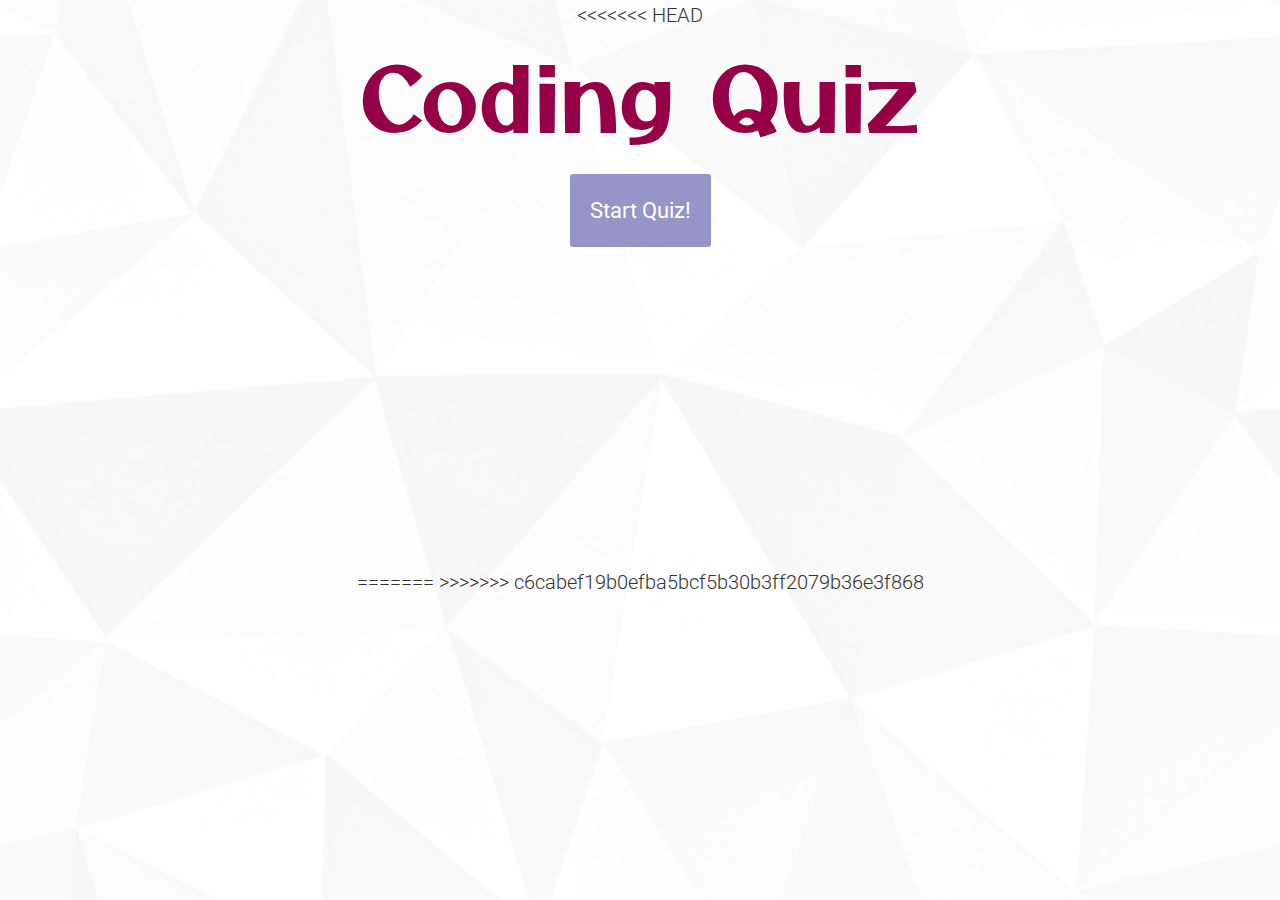
==== index.html @ 8fb3f05a "final" ====
<<<<<<< HEAD
<!DOCTYPE html>
<html lang="en">
  <head>
    <meta charset="UTF-8">
    <meta http-equiv="X-UA-Compatible" content="IE=edge">
    <meta name="viewport" content="width=device-width, initial-scale=1.0">
    <title>Timed Quiz</title>
    <link href="https://fonts.googleapis.com/css2?family=Roboto:wght@300&display=swap" rel="stylesheet">
    <link href="https://fonts.googleapis.com/css2?family=Otomanopee+One&display=swap" rel="stylesheet">
    <link rel="stylesheet" href="https://cdnjs.cloudflare.com/ajax/libs/twitter-bootstrap/4.5.0/css/bootstrap.min.css">
    <link rel="stylesheet" href=".//Assets/css/style.css" />
    <script>
      $(function () {
        $('#dialog').dialog();
      });
    </script>
  </head>
</html>

<body>
  <div class="container">
    <h1 class="welcome">Coding Quiz</h1>
    <h2 id="countdown" class="countdown"></h2>
    <p id="main"></p>
  </div>
  <button id="start">Start Quiz!</button>
  <div class="quiz-container">
    <div id="quiz"></div>
  </div>
  <button id="previous">Previous Question</button>
  <button id="next">Next Question</button>
  <button id="submit">Submit Quiz</button>
  <button id="refresh">Retake the test</button>
  <div id="results"></div>

  <script src="./Assets/js/script.js"></script>
</body>
=======

>>>>>>> c6cabef19b0efba5bcf5b30b3ff2079b36e3f868
---- Assets/css/style.css ----
body{
	font-size: 20px;
	font-family: 'Roboto', sans-serif;
	color: #333;
  font-weight: 300;
  text-align: center;
  background-image: url(../whitediamond.png);
  background-size: cover;
}

h1{
  font-weight: 300;
  margin: 0px;
  padding: 10px;
  font-size: 20px;
  color: #fff;
}

.welcome {
  font-size: 90px;
  color: rgb(150, 0, 70);
  font-family: 'Otomanopee One', sans-serif;
}

.question{
  font-size: 30px;
  margin-bottom: 10px;
}

.answers {
  margin-bottom: 20px;
  text-align: left;
  display: inline-block;
}

.answers label{
  display: block;
  margin-bottom: 0px;
}

button{
  font-family: 'Roboto', sans-serif;
	font-size: 22px;
	background-color: rgb(149, 149, 199);
	color: #fff;
	border: 0px;
	border-radius: 3px;
	padding: 20px;
	cursor: pointer;
	margin-bottom: 20px;
}

button:hover{
	background-color: rgb(113, 113, 148);
}

.slide{
  position: absolute;
  left: 0px;
  top: 0px;
  width: 100%;
  z-index: 1;
  opacity: 0;
  transition: opacity 0.5s;
}

.active-slide{
  opacity: 1;
  z-index: 2;
}

.quiz-container{
  position: relative;
  height: 200px;
  margin-top: 40px;
  font-family: 'Roboto', sans-serif;
  font-size: x-large;
  vertical-align: middle;
}

#results {
  margin: 20px;
  padding: 10px;
  font-size: 18px;
  font-family: 'Roboto', sans-serif;
}

.countdown {
  font-family: 'Roboto', sans-serif;
}
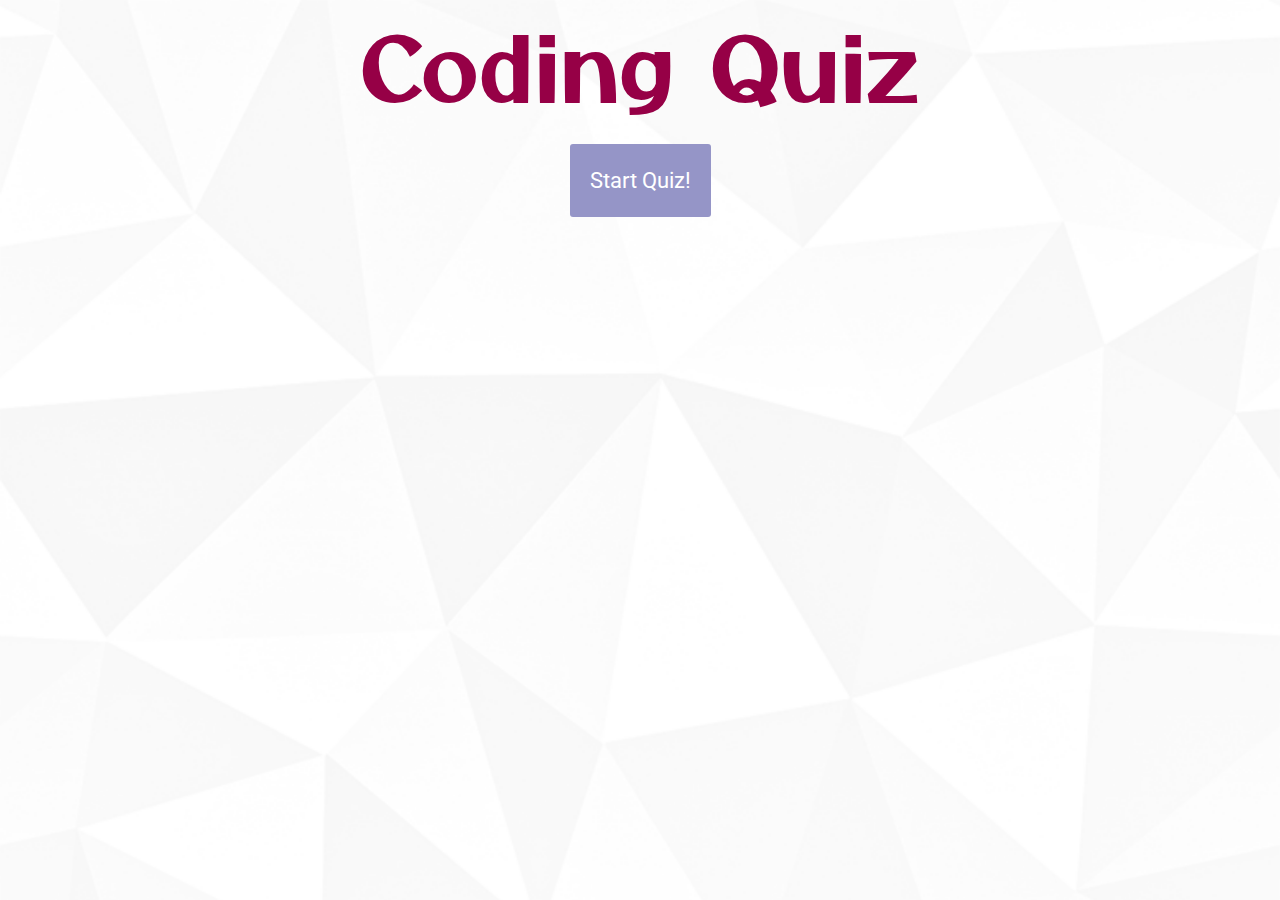
==== commit fcf2aadb: "Finalfinal" ====
--- a/index.html
+++ b/index.html
@@ -1,4 +1,3 @@
-<<<<<<< HEAD
 <!DOCTYPE html>
 <html lang="en">
   <head>
@@ -36,6 +35,3 @@
 
   <script src="./Assets/js/script.js"></script>
 </body>
-=======
-
->>>>>>> c6cabef19b0efba5bcf5b30b3ff2079b36e3f868
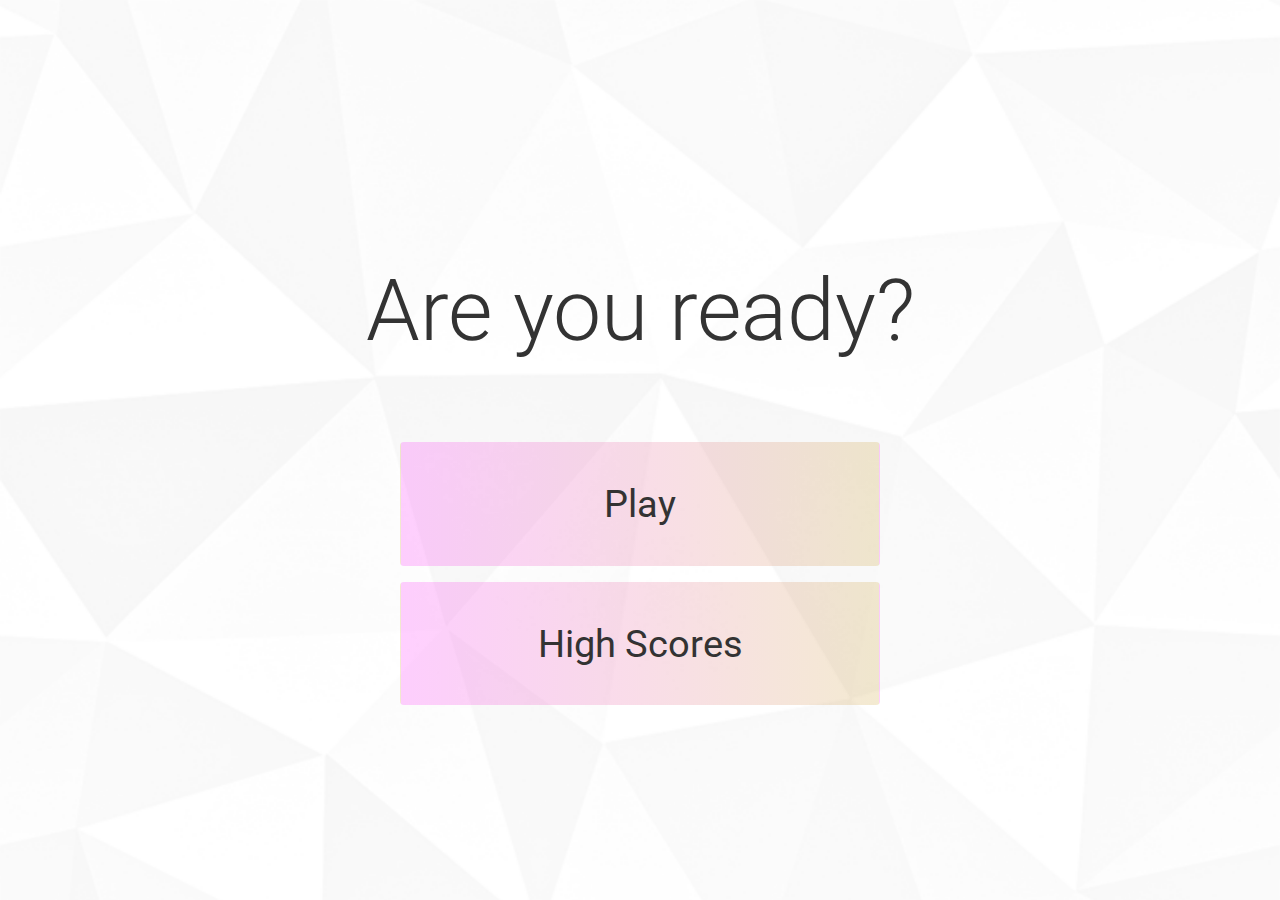
==== commit fea50d05: "upgrade some CSS elements" ====
--- a/index.html
+++ b/index.html
@@ -5,33 +5,42 @@
     <meta http-equiv="X-UA-Compatible" content="IE=edge">
     <meta name="viewport" content="width=device-width, initial-scale=1.0">
     <title>Timed Quiz</title>
-    <link href="https://fonts.googleapis.com/css2?family=Roboto:wght@300&display=swap" rel="stylesheet">
-    <link href="https://fonts.googleapis.com/css2?family=Otomanopee+One&display=swap" rel="stylesheet">
     <link rel="stylesheet" href="https://cdnjs.cloudflare.com/ajax/libs/twitter-bootstrap/4.5.0/css/bootstrap.min.css">
     <link rel="stylesheet" href=".//Assets/css/style.css" />
-    <script>
-      $(function () {
-        $('#dialog').dialog();
-      });
-    </script>
   </head>
 </html>
 
+<!-- <header class="welcome">Coding Quiz</header> -->
 <body>
+<div class="container">
+  <div id="home" class="flex-column flex-center">
+    <h1>Are you ready?</h1>
+    <a href="/game.html" class="btn">Play</a>
+    <a href="/highscores.html" class="btn" id="highscore-btn">High Scores</a>
+  </div>
+</div>  
+
+  <!-- <div class="container">
+    <div>
+      <h2 id="countdown" class="countdown"></h2>
+    </div>
+    <div>
+      <button id="start">Start Quiz!</button>
+    </div>
+    <div class="quiz-container">
+      <div id="quiz"></div>
+    </div>
+  </div>
+
   <div class="container">
-    <h1 class="welcome">Coding Quiz</h1>
-    <h2 id="countdown" class="countdown"></h2>
-    <p id="main"></p>
-  </div>
-  <button id="start">Start Quiz!</button>
-  <div class="quiz-container">
-    <div id="quiz"></div>
-  </div>
-  <button id="previous">Previous Question</button>
-  <button id="next">Next Question</button>
-  <button id="submit">Submit Quiz</button>
-  <button id="refresh">Retake the test</button>
-  <div id="results"></div>
+    <div>
+      <button id="previous">Previous Question</button>
+      <button id="next">Next Question</button>
+      <button id="submit">Submit Quiz</button>
+      <button id="refresh">Retake the test</button>
+    </div>
+    <div id="results"></div>
+  </div> -->
 
   <script src="./Assets/js/script.js"></script>
 </body>
--- a/Assets/css/style.css
+++ b/Assets/css/style.css
@@ -1,3 +1,7 @@
+@import url("https://fonts.googleapis.com/css2?family=Otomanopee+One&display=swap");
+@import url("https://fonts.googleapis.com/css2?family=Roboto:wght@300&display=swap");
+
+/* Type */
 body{
 	font-size: 20px;
 	font-family: 'Roboto', sans-serif;
@@ -6,36 +10,6 @@
   text-align: center;
   background-image: url(../whitediamond.png);
   background-size: cover;
-}
-
-h1{
-  font-weight: 300;
-  margin: 0px;
-  padding: 10px;
-  font-size: 20px;
-  color: #fff;
-}
-
-.welcome {
-  font-size: 90px;
-  color: rgb(150, 0, 70);
-  font-family: 'Otomanopee One', sans-serif;
-}
-
-.question{
-  font-size: 30px;
-  margin-bottom: 10px;
-}
-
-.answers {
-  margin-bottom: 20px;
-  text-align: left;
-  display: inline-block;
-}
-
-.answers label{
-  display: block;
-  margin-bottom: 0px;
 }
 
 button{
@@ -54,6 +28,104 @@
 	background-color: rgb(113, 113, 148);
 }
 
+h1{
+  font-weight: 300;
+  margin: 5rem;
+  font-size: 5.4rem;
+}
+
+h2{
+  font: size 4.2rem;
+  margin-bottom: 4rem;
+}
+
+/* Class */
+.active-slide{
+  opacity: 1;
+  z-index: 2;
+}
+
+.answers {
+  margin-bottom: 20px;
+  text-align: left;
+  display: inline-block;
+}
+
+.answers label{
+  display: block;
+  margin-bottom: 0px;
+}
+
+.btn {
+  font-size: 2.4rem;
+  padding: 2rem;
+  width: 30rem;
+  text-align: center;
+  margin-bottom: 1rem;
+  text-decoration: none;
+  color:#333;
+  border-radius: 4px;
+  background: linear-gradient(90deg, rgba(255, 18, 255, 0.200) 0%, rgba(197, 151, 25, 0.2) 100%)
+}
+
+.btn:hover {
+  cursor: pointer;
+  box-shadow: 0 0.4rem 1.4 rem 0 rgb(68, 0, 32);
+  transition: transform 150ms;
+  transform: scale(1.03);
+}
+
+.container {
+  width: 100vw;
+  height: 100vh;
+  display: flex;
+  justify-content: center;
+  align-items: center;
+  max-width: 80rem;
+  margin: 0 auto;
+  padding: 2rem;
+}
+
+.countdown {
+  font-family: 'Roboto', sans-serif;
+}
+
+.flex-center {
+  justify-content: center;
+  align-items: center;
+}
+
+.flex-column {
+  display: flex;
+  flex-direction: column;
+}
+
+.hidden {
+  display: none;
+}
+
+.justify-content {
+  justify-content: center;
+}
+
+.question{
+  font-size: 30px;
+  margin-bottom: 10px;
+}
+
+.quiz-container{
+  position: relative;
+  height: 300px;
+  margin-top: 40px;
+  font-family: 'Roboto', sans-serif;
+  font-size: x-large;
+  vertical-align: middle;
+}
+
+.red {
+  background-color: red;
+}
+
 .slide{
   position: absolute;
   left: 0px;
@@ -64,20 +136,17 @@
   transition: opacity 0.5s;
 }
 
-.active-slide{
-  opacity: 1;
-  z-index: 2;
+.text-center {
+  text-align: center;
 }
 
-.quiz-container{
-  position: relative;
-  height: 200px;
-  margin-top: 40px;
-  font-family: 'Roboto', sans-serif;
-  font-size: x-large;
-  vertical-align: middle;
+.welcome {
+  font-size: 90px;
+  color: rgb(150, 0, 70);
+  font-family: 'Otomanopee One', sans-serif;
 }
 
+/* ID */
 #results {
   margin: 20px;
   padding: 10px;
@@ -85,7 +154,5 @@
   font-family: 'Roboto', sans-serif;
 }
 
-.countdown {
-  font-family: 'Roboto', sans-serif;
-}
 
+
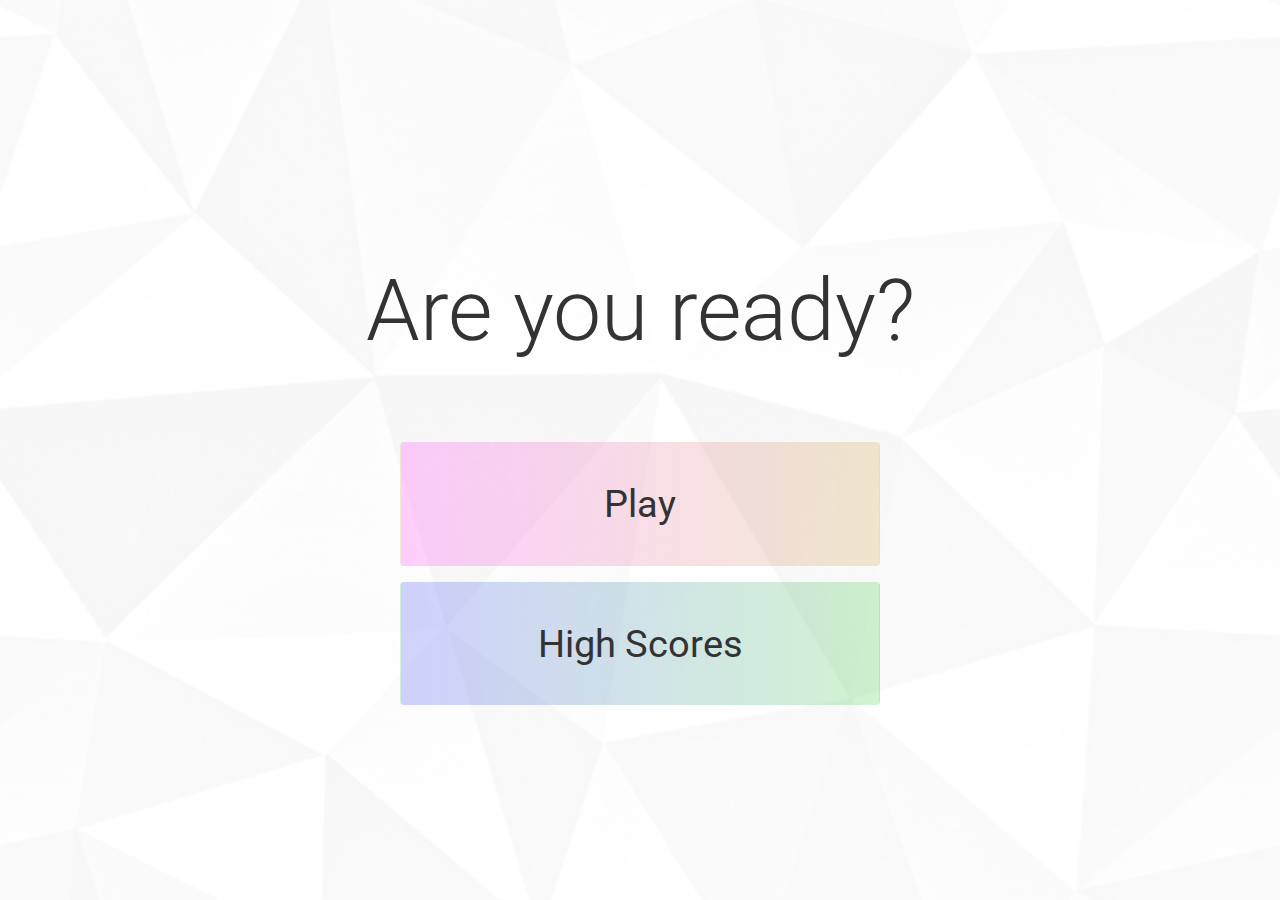
==== commit 155a020d: "making game page" ====
--- a/index.html
+++ b/index.html
@@ -15,8 +15,8 @@
 <div class="container">
   <div id="home" class="flex-column flex-center">
     <h1>Are you ready?</h1>
-    <a href="/game.html" class="btn">Play</a>
-    <a href="/highscores.html" class="btn" id="highscore-btn">High Scores</a>
+    <a href="game.html" class="btn">Play</a>
+    <a href="highscores.html" class="btn" id="highscore-btn">High Scores</a>
   </div>
 </div>  
 
--- a/Assets/css/style.css
+++ b/Assets/css/style.css
@@ -70,9 +70,15 @@
 
 .btn:hover {
   cursor: pointer;
-  box-shadow: 0 0.4rem 1.4 rem 0 rgb(68, 0, 32);
+  box-shadow: 0 0.4rem 1.4 rem 0 rgb(255, 0, 119);
   transition: transform 150ms;
   transform: scale(1.03);
+}
+
+.btn[disabled]:hover {
+  cursor: not-allowed;
+  box-shadow: none;
+  transform: none;
 }
 
 .container {
@@ -147,6 +153,14 @@
 }
 
 /* ID */
+#highscore-btn {
+  background: linear-gradient(90deg, rgba(18, 34, 255, 0.2) 0%, rgba(25, 197, 25, 0.2) 100%)
+}
+
+#highscore-btn {
+  box-shadow: 0 0.4rem 1.4 rem 0 rgb(0, 89, 255);
+}
+
 #results {
   margin: 20px;
   padding: 10px;
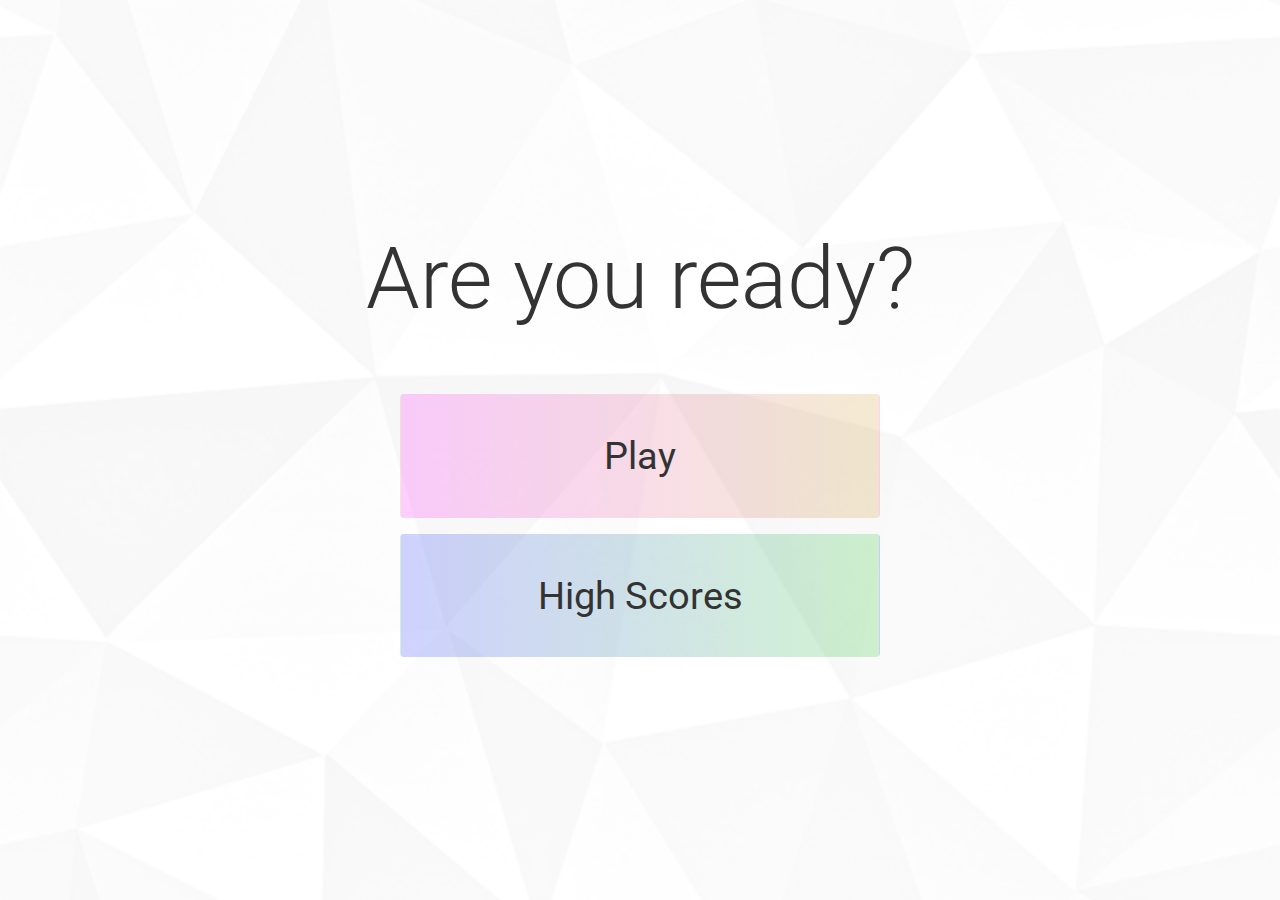
==== commit 7045727b: "game page created" ====
--- a/index.html
+++ b/index.html
@@ -19,28 +19,5 @@
     <a href="highscores.html" class="btn" id="highscore-btn">High Scores</a>
   </div>
 </div>  
-
-  <!-- <div class="container">
-    <div>
-      <h2 id="countdown" class="countdown"></h2>
-    </div>
-    <div>
-      <button id="start">Start Quiz!</button>
-    </div>
-    <div class="quiz-container">
-      <div id="quiz"></div>
-    </div>
-  </div>
-
-  <div class="container">
-    <div>
-      <button id="previous">Previous Question</button>
-      <button id="next">Next Question</button>
-      <button id="submit">Submit Quiz</button>
-      <button id="refresh">Retake the test</button>
-    </div>
-    <div id="results"></div>
-  </div> -->
-
   <script src="./Assets/js/script.js"></script>
 </body>
--- a/Assets/css/style.css
+++ b/Assets/css/style.css
@@ -30,7 +30,7 @@
 
 h1{
   font-weight: 300;
-  margin: 5rem;
+  margin-bottom: 4rem;
   font-size: 5.4rem;
 }
 
@@ -128,10 +128,6 @@
   vertical-align: middle;
 }
 
-.red {
-  background-color: red;
-}
-
 .slide{
   position: absolute;
   left: 0px;
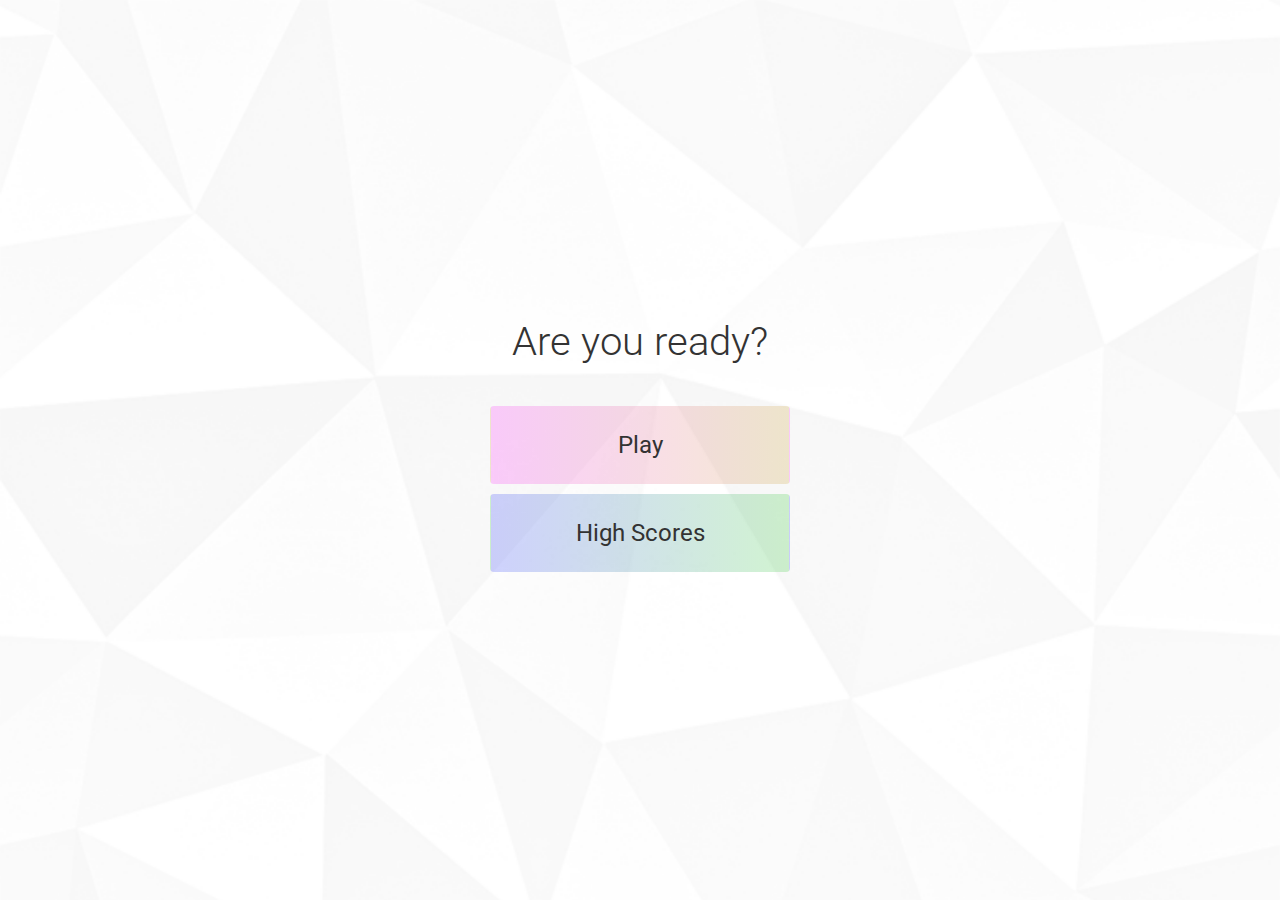
==== commit 7f8bfb94: "quiz works" ====
--- a/index.html
+++ b/index.html
@@ -15,7 +15,7 @@
 <div class="container">
   <div id="home" class="flex-column flex-center">
     <h1>Are you ready?</h1>
-    <a href="game.html" class="btn">Play</a>
+    <a href="/game.html" class="btn">Play</a>
     <a href="highscores.html" class="btn" id="highscore-btn">High Scores</a>
   </div>
 </div>  
--- a/Assets/css/style.css
+++ b/Assets/css/style.css
@@ -1,7 +1,13 @@
 @import url("https://fonts.googleapis.com/css2?family=Otomanopee+One&display=swap");
 @import url("https://fonts.googleapis.com/css2?family=Roboto:wght@300&display=swap");
 
-/* Type */
+* {
+  box-sizing: border-box;
+  margin: 0;
+  padding: 0;
+  font-size: 62.5%;
+}
+
 body{
 	font-size: 20px;
 	font-family: 'Roboto', sans-serif;
@@ -31,29 +37,12 @@
 h1{
   font-weight: 300;
   margin-bottom: 4rem;
-  font-size: 5.4rem;
+  font-size: 4rem;
 }
 
 h2{
-  font: size 4.2rem;
+  font: size 3rem;
   margin-bottom: 4rem;
-}
-
-/* Class */
-.active-slide{
-  opacity: 1;
-  z-index: 2;
-}
-
-.answers {
-  margin-bottom: 20px;
-  text-align: left;
-  display: inline-block;
-}
-
-.answers label{
-  display: block;
-  margin-bottom: 0px;
 }
 
 .btn {
@@ -92,10 +81,6 @@
   padding: 2rem;
 }
 
-.countdown {
-  font-family: 'Roboto', sans-serif;
-}
-
 .flex-center {
   justify-content: center;
   align-items: center;
@@ -112,30 +97,6 @@
 
 .justify-content {
   justify-content: center;
-}
-
-.question{
-  font-size: 30px;
-  margin-bottom: 10px;
-}
-
-.quiz-container{
-  position: relative;
-  height: 300px;
-  margin-top: 40px;
-  font-family: 'Roboto', sans-serif;
-  font-size: x-large;
-  vertical-align: middle;
-}
-
-.slide{
-  position: absolute;
-  left: 0px;
-  top: 0px;
-  width: 100%;
-  z-index: 1;
-  opacity: 0;
-  transition: opacity 0.5s;
 }
 
 .text-center {
@@ -155,14 +116,4 @@
 
 #highscore-btn {
   box-shadow: 0 0.4rem 1.4 rem 0 rgb(0, 89, 255);
-}
-
-#results {
-  margin: 20px;
-  padding: 10px;
-  font-size: 18px;
-  font-family: 'Roboto', sans-serif;
-}
-
-
-
+}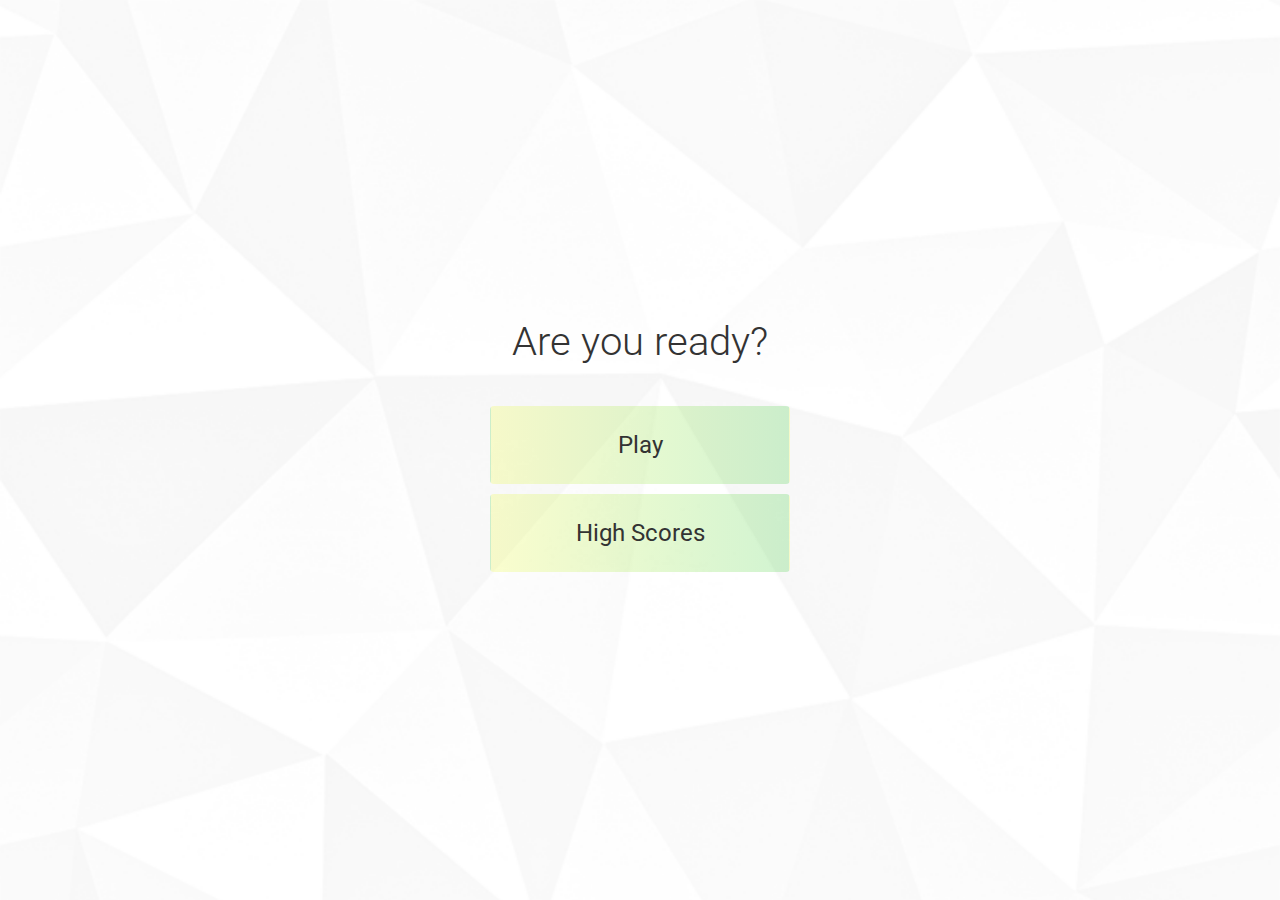
==== commit 7af25b6d: "done besides timer" ====
--- a/index.html
+++ b/index.html
@@ -15,9 +15,9 @@
 <div class="container">
   <div id="home" class="flex-column flex-center">
     <h1>Are you ready?</h1>
-    <a href="/game.html" class="btn">Play</a>
+    <a href="game.html" class="btn">Play</a>
     <a href="highscores.html" class="btn" id="highscore-btn">High Scores</a>
   </div>
 </div>  
-  <script src="./Assets/js/script.js"></script>
+  <script src="Assets/js/game.js"></script>
 </body>
--- a/Assets/css/style.css
+++ b/Assets/css/style.css
@@ -54,12 +54,13 @@
   text-decoration: none;
   color:#333;
   border-radius: 4px;
-  background: linear-gradient(90deg, rgba(255, 18, 255, 0.200) 0%, rgba(197, 151, 25, 0.2) 100%)
+  /* background: linear-gradient(90deg, rgba(255, 18, 255, 0.200) 0%, rgba(197, 151, 25, 0.2) 100%); */
+  background: linear-gradient(90deg, rgba(239, 255, 18, 0.2) 0%, rgba(25, 197, 25, 0.2) 100%);
 }
 
 .btn:hover {
   cursor: pointer;
-  box-shadow: 0 0.4rem 1.4 rem 0 rgb(255, 0, 119);
+  box-shadow: 0 0.4rem 1.4 rem 0 rgb(0, 0, 0);
   transition: transform 150ms;
   transform: scale(1.03);
 }
@@ -111,9 +112,45 @@
 
 /* ID */
 #highscore-btn {
-  background: linear-gradient(90deg, rgba(18, 34, 255, 0.2) 0%, rgba(25, 197, 25, 0.2) 100%)
+  background: linear-gradient(90deg, rgba(239, 255, 18, 0.2) 0%, rgba(25, 197, 25, 0.2) 100%);
 }
 
 #highscore-btn {
-  box-shadow: 0 0.4rem 1.4 rem 0 rgb(0, 89, 255);
-}+  box-shadow: 0 0.4rem 1.4 rem 0 rgb(0, 0, 0);
+}
+
+/* End Page CSS */
+.end-form-container {
+  width: 100%;
+  display: flex;
+  flex-direction: column;
+  align-items: center;
+  max-width: 30rem;
+}
+
+input {
+  margin-bottom: 1rem;
+  width: 20rem;
+  padding: 1.5rem;
+  font-size: 1.8rem;
+  box-shadow: 0 0.1rem 1.4 rem 0 rgb(0, 0, 0);
+  border-width: 1px;
+  border-color: black;
+  border-radius: 4px;
+  background-color: transparent;
+}
+
+#username {
+  margin-bottom: 3rem;
+  width: 100%;
+  outline: none;
+}
+
+#end-text {
+  font-size: 2.4rem;
+  text-align: center;
+}
+
+#saveScoreBtn {
+  border: none;
+}
